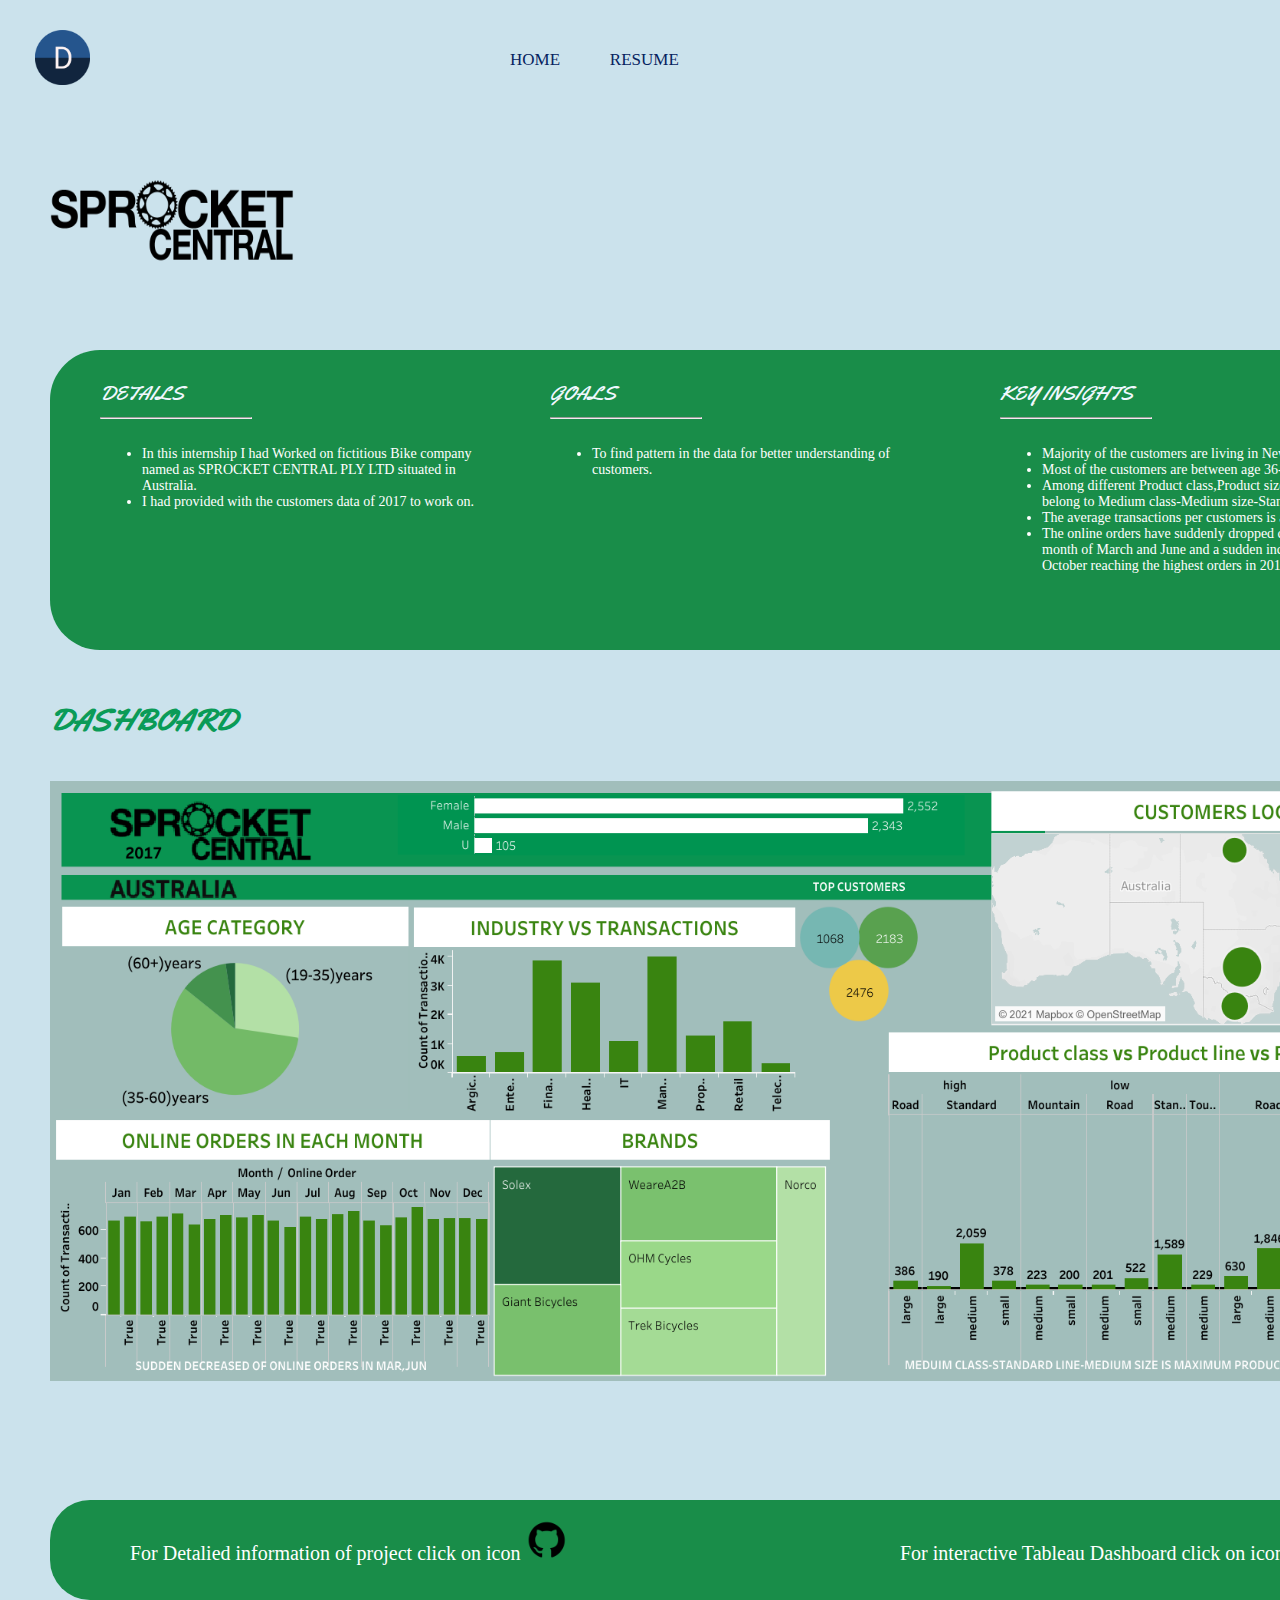
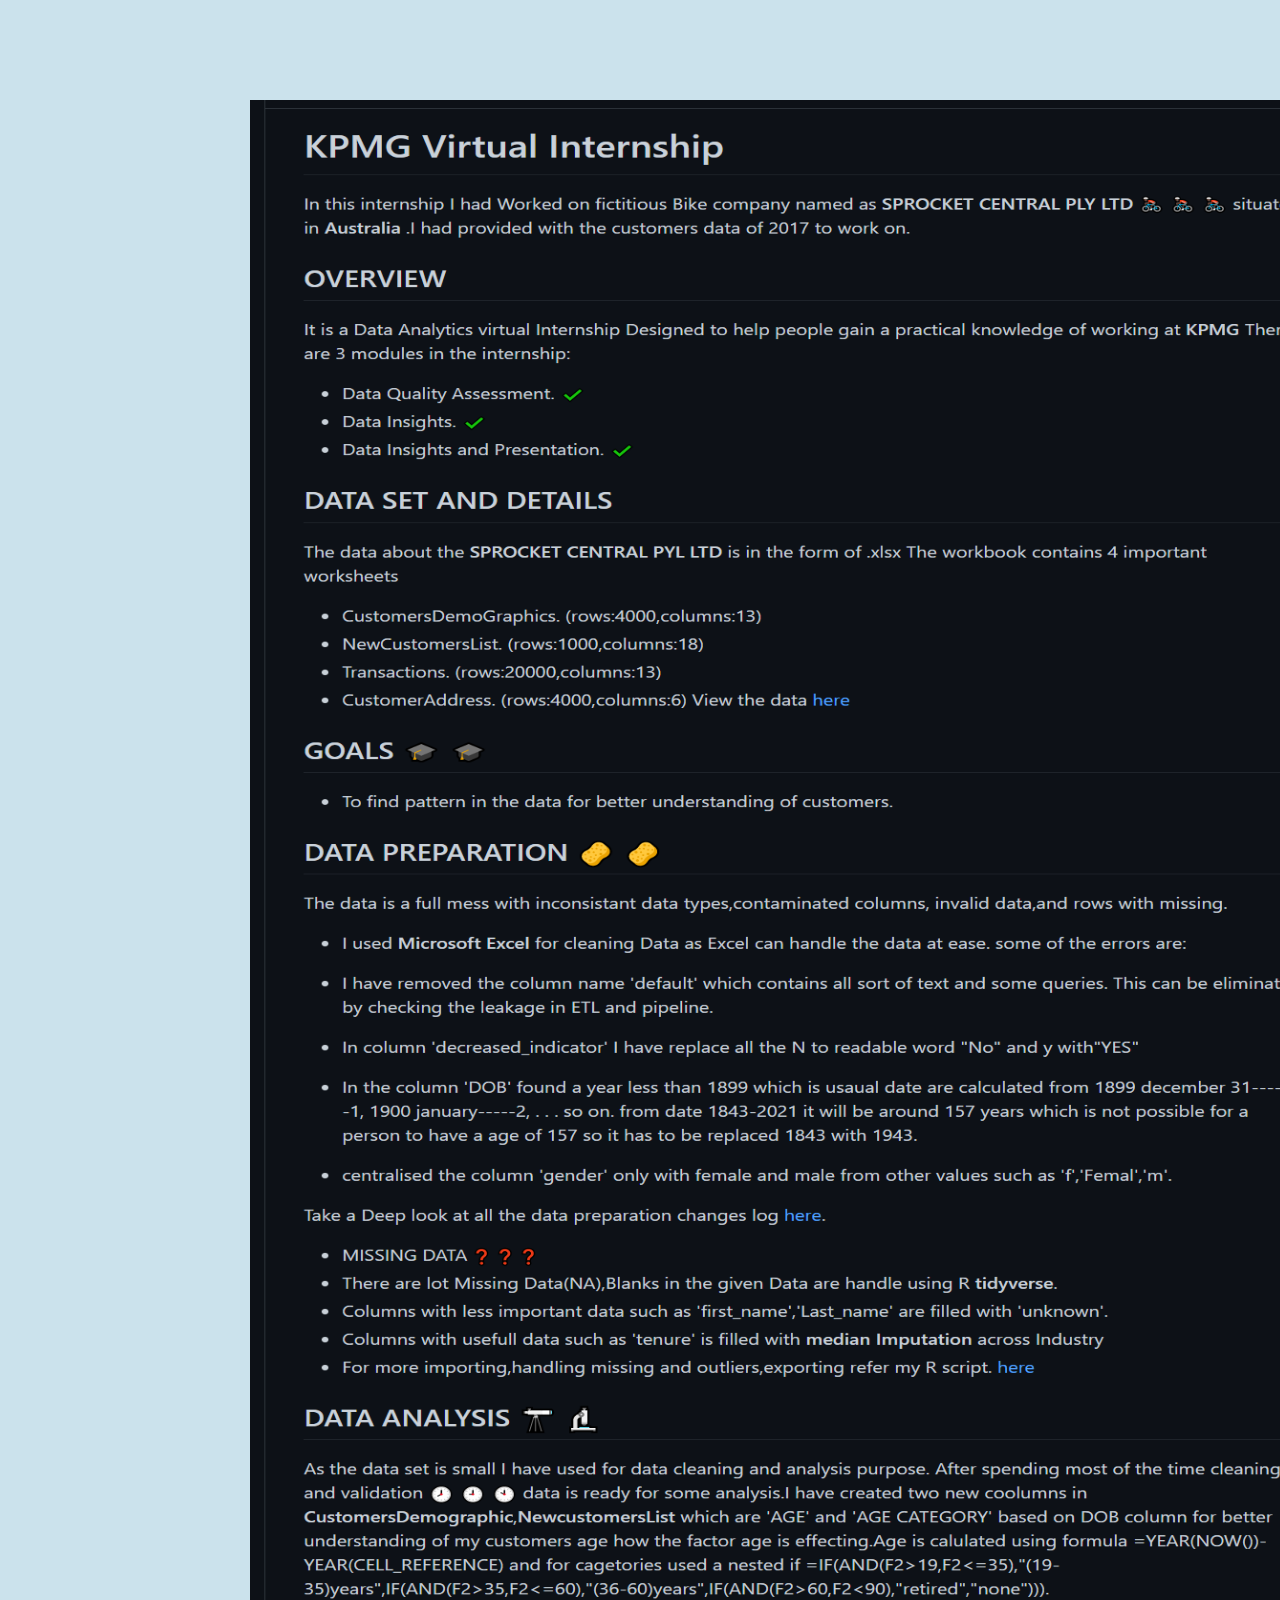
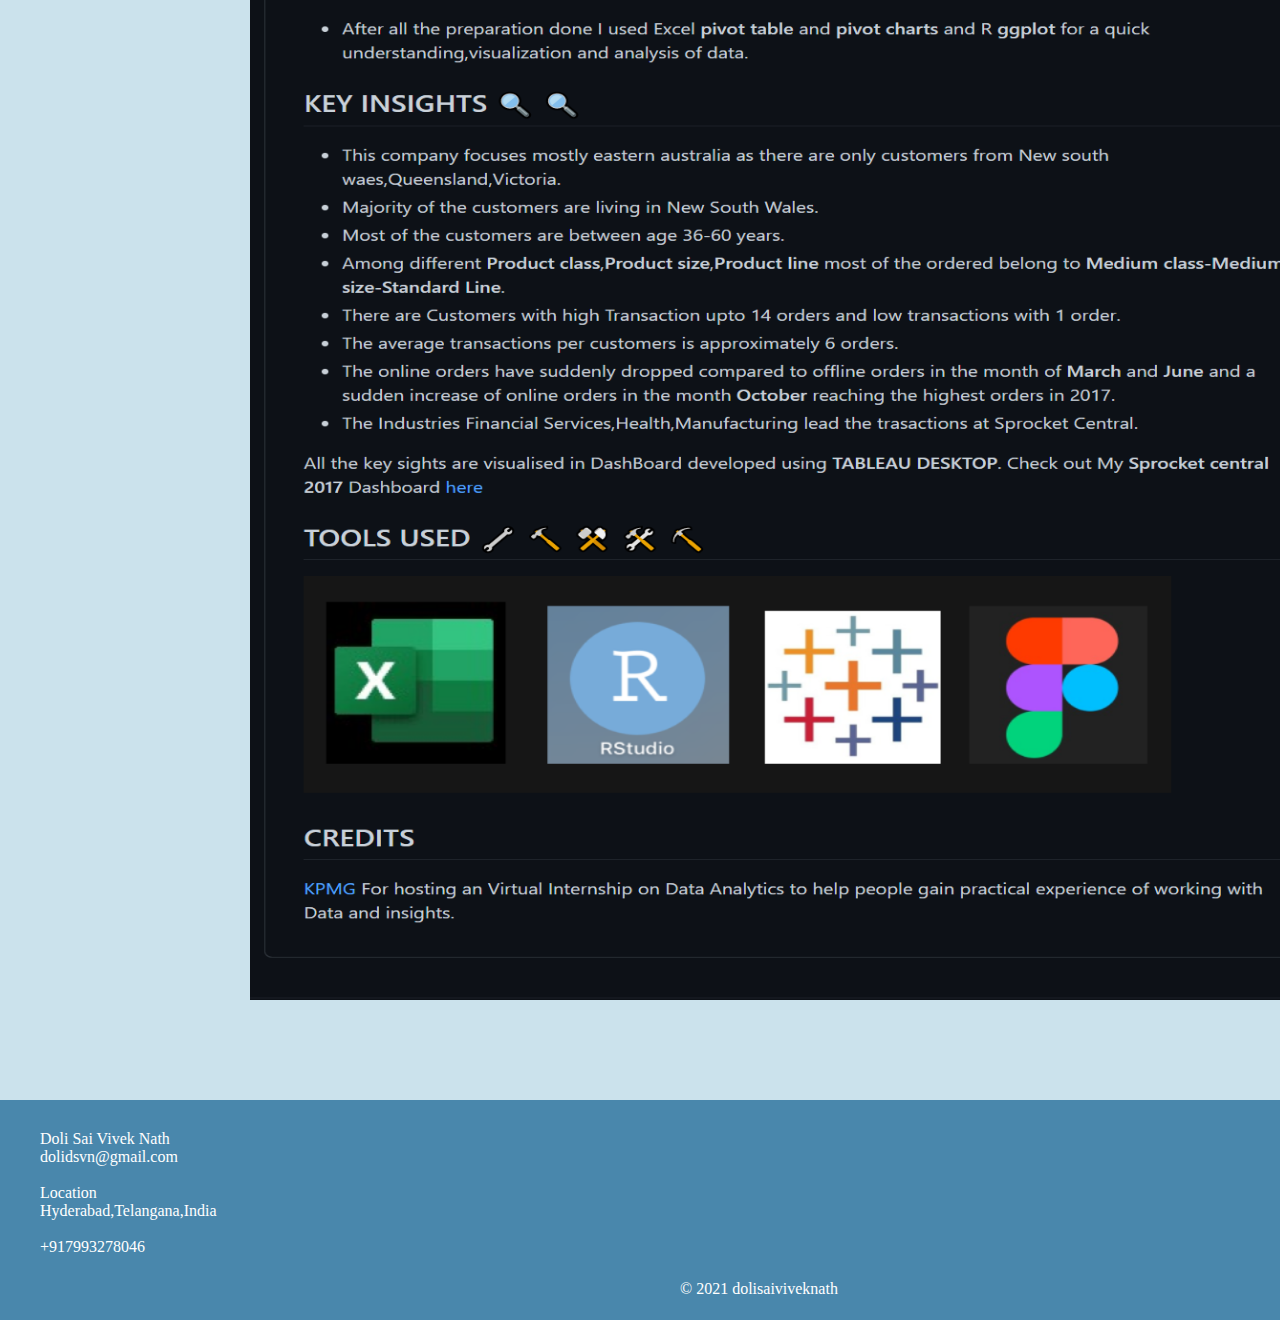
==== kpmg.html @ 5ae4f447 "First update" ====
<html>
    <head>
        <link rel="stylesheet" href="css/kpmg.css">
        <link rel="icon" href="favi.ico">
        <link rel="preconnect" href="https://fonts.googleapis.com">
        <link rel="preconnect" href="https://fonts.gstatic.com" crossorigin>
        <link href="https://fonts.googleapis.com/css2?family=Yellowtail&display=swap" rel="stylesheet">

    </head>
    <body>
        <DIV class="header" id="home">
            <div class="title">
                <img src="images/icon.png">
            </div>
            <div class="navigation">
                <nav>
                    <a href="index.html">HOME</a>&nbsp&nbsp&nbsp&nbsp&nbsp&nbsp
                    <a href="resume (2).pdf" download>RESUME</a>    
                </nav>
            </div>
        </DIV>
        <div class="sp">
            <img src="images/sprocket_central_logo.png">
        </div>
        <div class="kpmghd"></div>
        <div class="hd">
            <div class="details">
                DETAILS<br>
                <hr>
            </div>
            <div class=" detailscontent">
                <ul>
                <li>In this internship I had Worked on fictitious Bike company named as SPROCKET CENTRAL PLY LTD situated in Australia.</li>
                <li>I had provided with the customers data of 2017 to work on.</li>
            </ul>
            </div>
            <div class="goals">
                GOALS<br>
                <hr>
            </div>
            <div class=" goalscontent">
                <ul>
                    <li>To find pattern in the data for better understanding of customers.</li>
            </ul>
            </div>
            <div class="insights">
                KEY INSIGHTS<br>
                <hr>
            </div>
            <div class=" insightscontent">
                <ul>
                    <li>Majority of the customers are living in New South Wales.</li>
                    <li>Most of the customers are between age 36-60 years.</li>
                    <li>Among different Product class,Product size,Product line most of the ordered belong to Medium class-Medium size-Standard Line.</li>
                    <li>The average transactions per customers is approximately 6 orders.</li>
                    <li>The online orders have suddenly dropped compared to offline orders in the month of March and June and a sudden increase of online orders in the month October reaching the highest orders in 2017.</li>
                </ul>

            </div>
        </div>
        <div class="dash">
                <h4>DASHBOARD</h4>
                <img src="images/Dashboard 1.png">
            </div>
        <div class="de">
                <div class="info">
                    For Detalied information of project click on icon
                    <a href="https://github.com/dolidsvn/KPMG-Virtual-Internship"><img src="images/github.png"></a><br>
                </div>
                 <div class="tab">
                    For interactive  Tableau Dashboard click on icon
                    <a href="https://public.tableau.com/app/profile/doli.sai.vivek.nath/viz/SprocketCentral2017/Dashboard1"><img src="images/tableau.jpg"></a><br>
                </div>
            </div>
        </div>
        <div class="cont">
            <img src="images/con1.png">
            
        </div>
        <div class="contact" id="contactid">
            <div class="mail">
                Doli Sai Vivek Nath<br>dolidsvn@gmail.com<br><br>Location<br>Hyderabad,Telangana,India<br><br>+917993278046
            </div>
            <div class="cp">
                ©&nbsp2021&nbspdolisaiviveknath
            </div>
            <div class="Lnk"><a href="https://www.linkedin.com/in/doli-sai-vivek-nath-4615581a7/"><img src="images/linkedin-app.png"></a></div>
                <div class="git"><a href="https://github.com/dolidsvn"><img src="images/github.png"></a></div>

        </div>
    </body>
</html>
---- css/kpmg.css ----
html
{
    scroll-behavior: smooth;
}
body
{
    background-color:#cbe2ec;
    font-family: 'Architects Daughter', cursive;;
}
.header
{
  width:1510;
  height:100;
  top: 0px;
  left:0px;
}
.title img
{
    position: absolute;
    top:30px;
    left:35px;
    width:55px;
    height:55px;
}
.navigation
{
    position: absolute;
    top:50px;
    left:500px;
    font-size: 17px;
    color: rgb(221, 231, 231);
}
.navigation a
{
    padding:10px;
    color:#06235f;
    text-decoration:none;
    border-radius:5px;

}
.navigation a:hover
{
    color:rgb(255, 255, 255) ;
    background-color:#4DA8DA;
}
.sp
{
  position: absolute;
  top:180px;
  left:50px;
}
.sp img
{
  height:100px;
  width:250px;
}
.hd
{
    position: absolute;
    width:1440px;
    height:300px;
    top:350px;
    left:50px;
    background-color:rgb(25, 141, 73);
    border-radius:50px;
}
.details
{
  position: absolute;
  top:30px;
  left:50px;
  font-size: 20px;
  color:aliceblue;
  font-family: 'Yellowtail', cursive;
}
.details hr
{
  width:150px;
}
.detailscontent
{
  position:absolute;
  left:50px;
  top:80px;
  height:200px;
  width:400px;
  font-size: 14px;
  color: #ffffff;
  padding: 2px;
}
.goals
{
  position: absolute;
  top:30px;
  left:500px;
  font-size: 20px;
  color:aliceblue;
  font-family: 'Yellowtail', cursive;
}
.goals hr
{
  width:150px;
}
.goalscontent
{
  position:absolute;
  left:500px;
  top:80px;
  height:200px;
  width:400px;
  font-size: 14px;
  color: #ffffff;
  padding: 2px;
}
.insights
{
  position: absolute;
  top:30px;
  left:950px;
  font-size: 20px;
  color:aliceblue;
  font-family: 'Yellowtail', cursive;
}
.insights hr
{
  width:150px;
}
.insightscontent
{
  position:absolute;
  left:950px;
  top:80px;
  height:200px;
  width:480px;
  font-size: 14px;
  color: #ffffff;
  padding: 2px;
}
.dash
{
    position:absolute;
    left:50px;
    top:660px;
    font-size:30px;
    color: #0a9b57;
    font-family: 'Yellowtail', cursive;

}
.dash img
{
    width:1440px;
    height:600px;
}
.info
{
    position: absolute;
    top: 20px;
    left:80px;
    color:white;
    font-size: 20px;
}
.info img
{
  width:40px;
  height:40px;
}
.info a
{
  text-decoration: none;
  padding:2px;
}
.tab
{
    position: absolute;
    top:20px;
    left:850px;
    color:white;
    font-size: 20px;
}
.tab img
{
  width:40px;
  height:40px;
}
.tab a
{
  text-decoration: none;
  padding:2px;
}
.de
{
    position: absolute;
    width:1440px;
    height:100px;
    top:1500px;
    left:50px;
    background-color: rgb(25, 141, 73);
    border-radius:40px;
}
.contact
{
    position:absolute;
    top:4300px;
    left:0px;
    width:1518;
    height:220;
    background-color:rgb(73, 135, 172);

}
.lnk img
  {
    position: absolute;
    top:50px;
    left:1340px;
    width:40px;
    height:40px;
  }
  .lnk a
  {
    text-decoration: none;
    padding:2px;
  }
  .git img
  {
    position: absolute;
    top:50px;
    left:1400px;
    width:40px;
    height:40px;
  }
  .git a
  {
    text-decoration: none;
    padding:2px;
  }
  .mail
  {
    position: absolute;
    top:30px;
    left:40px;
    color: white;
  }
  .cp
  {
    position: absolute;
    top:180px;
    left:680px;
    color: white;
  }
  .cont
  {
    position:absolute;
    top:1700px;
    left:250px;
  }
  .cont img
  {
    height:2500px;
    width: 1100px;
  }
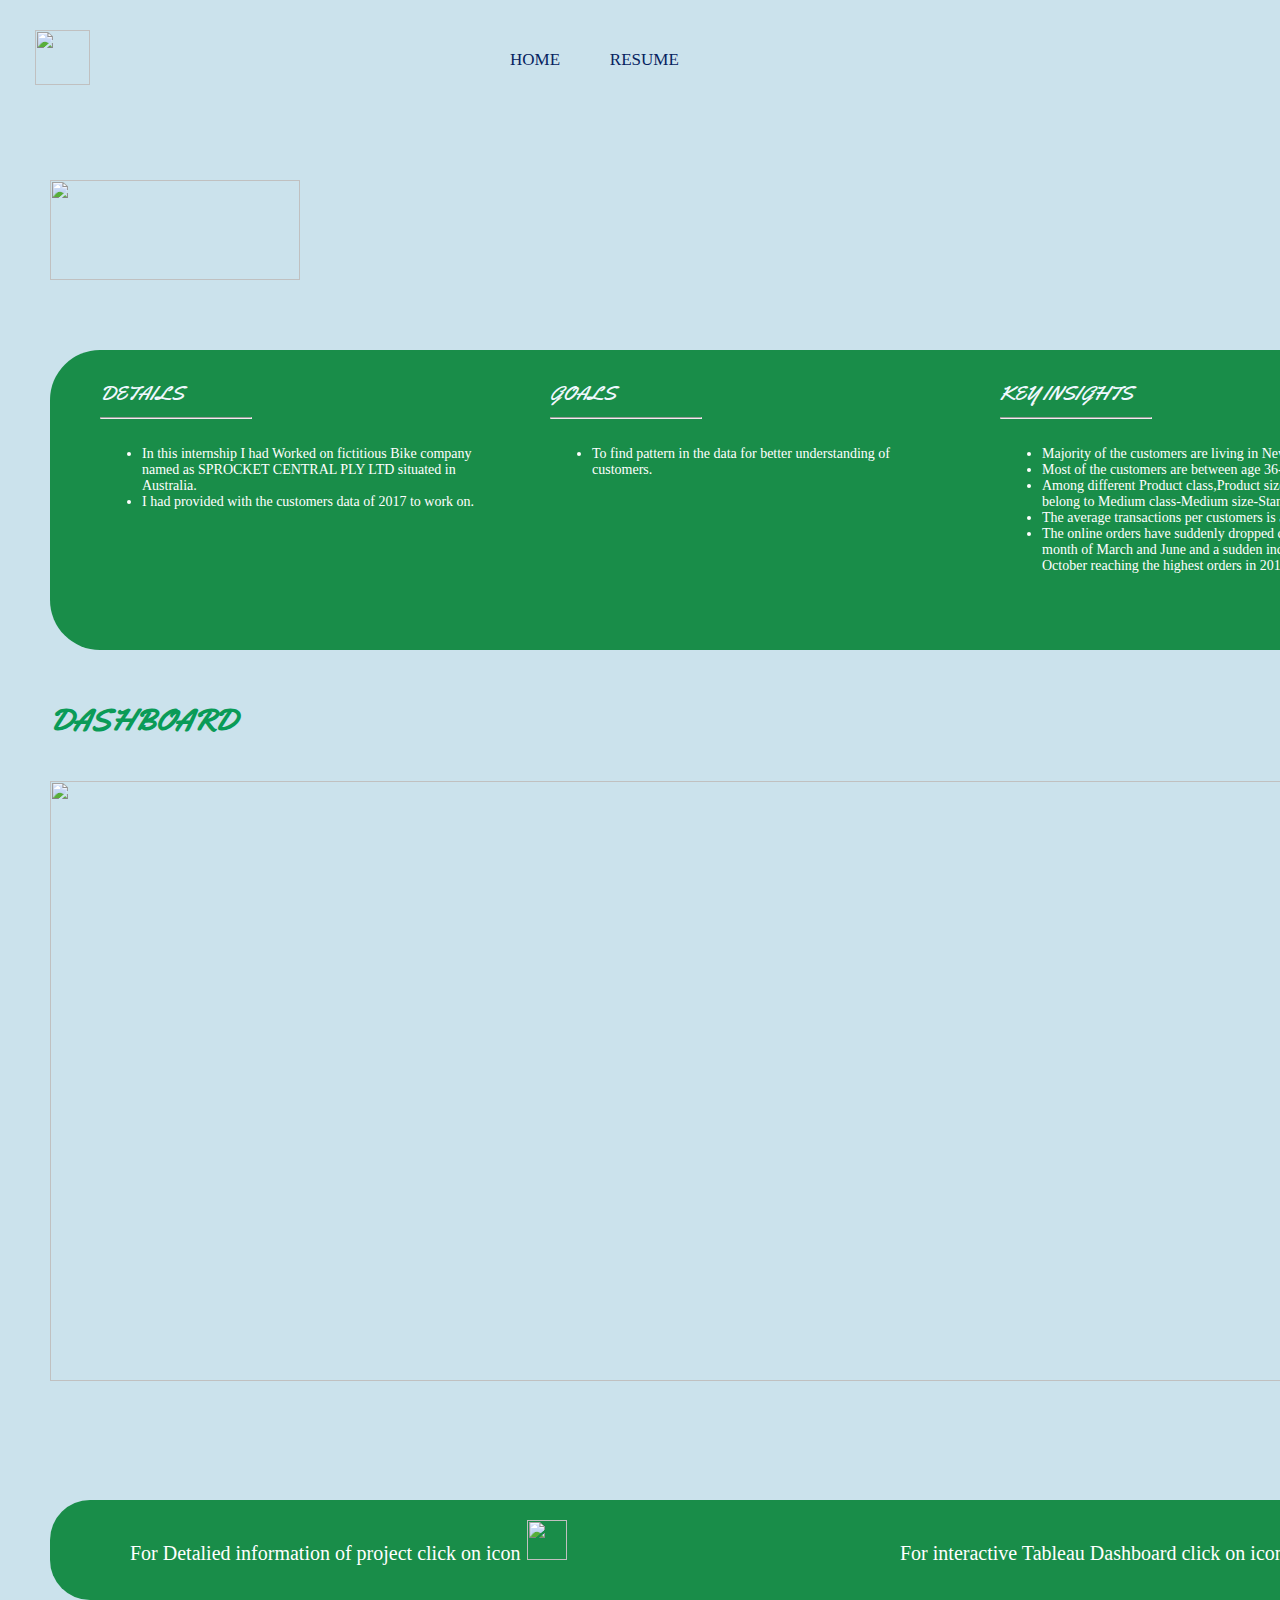
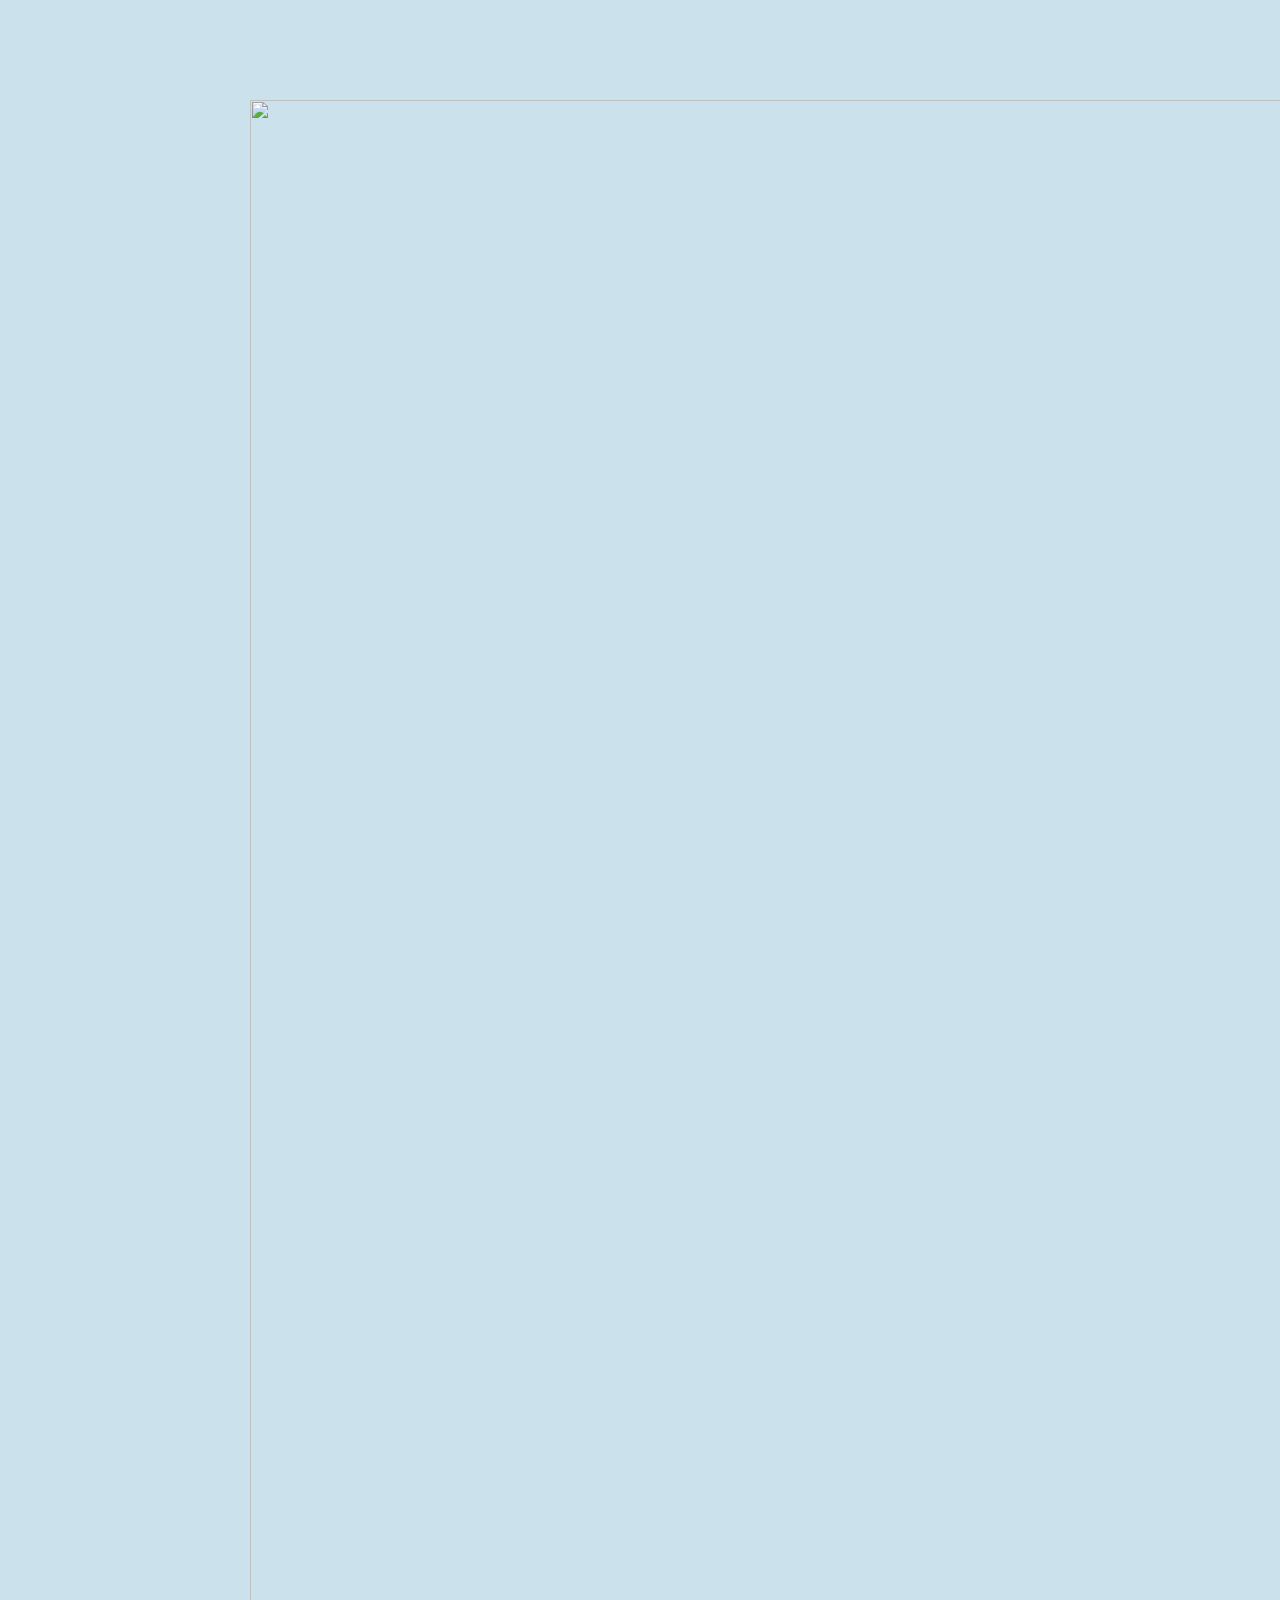
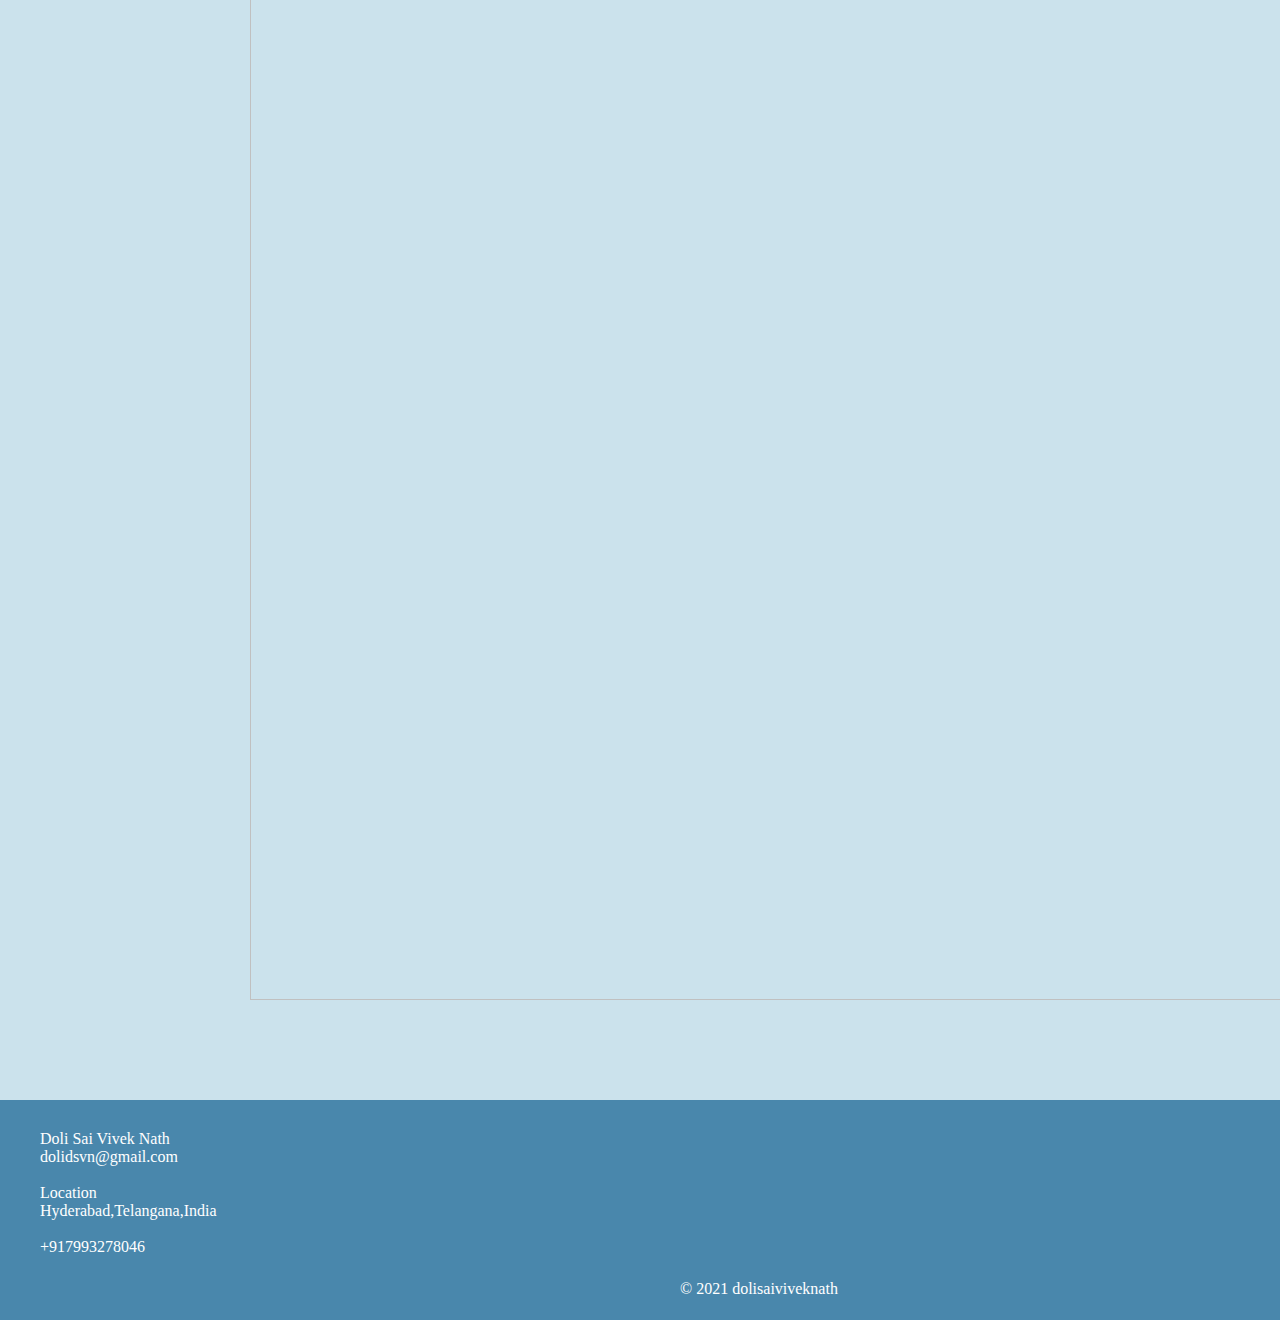
==== commit 37ae2f51: "update" ====
--- a/kpmg.html
+++ b/kpmg.html
@@ -1,6 +1,6 @@
 <html>
     <head>
-        <link rel="stylesheet" href="css/kpmg.css">
+        <link rel="stylesheet" href="kpmg.css">
         <link rel="icon" href="favi.ico">
         <link rel="preconnect" href="https://fonts.googleapis.com">
         <link rel="preconnect" href="https://fonts.gstatic.com" crossorigin>
@@ -10,7 +10,7 @@
     <body>
         <DIV class="header" id="home">
             <div class="title">
-                <img src="images/icon.png">
+                <img src="icon.png">
             </div>
             <div class="navigation">
                 <nav>
@@ -20,7 +20,7 @@
             </div>
         </DIV>
         <div class="sp">
-            <img src="images/sprocket_central_logo.png">
+            <img src="sprocket_central_logo.png">
         </div>
         <div class="kpmghd"></div>
         <div class="hd">
@@ -60,21 +60,21 @@
         </div>
         <div class="dash">
                 <h4>DASHBOARD</h4>
-                <img src="images/Dashboard 1.png">
+                <img src="Dashboard 1.png">
             </div>
         <div class="de">
                 <div class="info">
                     For Detalied information of project click on icon
-                    <a href="https://github.com/dolidsvn/KPMG-Virtual-Internship"><img src="images/github.png"></a><br>
+                    <a href="https://github.com/dolidsvn/KPMG-Virtual-Internship"><img src="github.png"></a><br>
                 </div>
                  <div class="tab">
                     For interactive  Tableau Dashboard click on icon
-                    <a href="https://public.tableau.com/app/profile/doli.sai.vivek.nath/viz/SprocketCentral2017/Dashboard1"><img src="images/tableau.jpg"></a><br>
+                    <a href="https://public.tableau.com/app/profile/doli.sai.vivek.nath/viz/SprocketCentral2017/Dashboard1"><img src="tableau.jpg"></a><br>
                 </div>
             </div>
         </div>
         <div class="cont">
-            <img src="images/con1.png">
+            <img src="con1.png">
             
         </div>
         <div class="contact" id="contactid">
@@ -84,8 +84,8 @@
             <div class="cp">
                 ©&nbsp2021&nbspdolisaiviveknath
             </div>
-            <div class="Lnk"><a href="https://www.linkedin.com/in/doli-sai-vivek-nath-4615581a7/"><img src="images/linkedin-app.png"></a></div>
-                <div class="git"><a href="https://github.com/dolidsvn"><img src="images/github.png"></a></div>
+            <div class="Lnk"><a href="https://www.linkedin.com/in/doli-sai-vivek-nath-4615581a7/"><img src="linkedin-app.png"></a></div>
+                <div class="git"><a href="https://github.com/dolidsvn"><img src="github.png"></a></div>
 
         </div>
     </body>
--- a/kpmg.css
+++ b/kpmg.css
@@ -0,0 +1,260 @@
+html
+{
+    scroll-behavior: smooth;
+}
+body
+{
+    background-color:#cbe2ec;
+    font-family: 'Architects Daughter', cursive;;
+}
+.header
+{
+  width:1510;
+  height:100;
+  top: 0px;
+  left:0px;
+}
+.title img
+{
+    position: absolute;
+    top:30px;
+    left:35px;
+    width:55px;
+    height:55px;
+}
+.navigation
+{
+    position: absolute;
+    top:50px;
+    left:500px;
+    font-size: 17px;
+    color: rgb(221, 231, 231);
+}
+.navigation a
+{
+    padding:10px;
+    color:#06235f;
+    text-decoration:none;
+    border-radius:5px;
+
+}
+.navigation a:hover
+{
+    color:rgb(255, 255, 255) ;
+    background-color:#4DA8DA;
+}
+.sp
+{
+  position: absolute;
+  top:180px;
+  left:50px;
+}
+.sp img
+{
+  height:100px;
+  width:250px;
+}
+.hd
+{
+    position: absolute;
+    width:1440px;
+    height:300px;
+    top:350px;
+    left:50px;
+    background-color:rgb(25, 141, 73);
+    border-radius:50px;
+}
+.details
+{
+  position: absolute;
+  top:30px;
+  left:50px;
+  font-size: 20px;
+  color:aliceblue;
+  font-family: 'Yellowtail', cursive;
+}
+.details hr
+{
+  width:150px;
+}
+.detailscontent
+{
+  position:absolute;
+  left:50px;
+  top:80px;
+  height:200px;
+  width:400px;
+  font-size: 14px;
+  color: #ffffff;
+  padding: 2px;
+}
+.goals
+{
+  position: absolute;
+  top:30px;
+  left:500px;
+  font-size: 20px;
+  color:aliceblue;
+  font-family: 'Yellowtail', cursive;
+}
+.goals hr
+{
+  width:150px;
+}
+.goalscontent
+{
+  position:absolute;
+  left:500px;
+  top:80px;
+  height:200px;
+  width:400px;
+  font-size: 14px;
+  color: #ffffff;
+  padding: 2px;
+}
+.insights
+{
+  position: absolute;
+  top:30px;
+  left:950px;
+  font-size: 20px;
+  color:aliceblue;
+  font-family: 'Yellowtail', cursive;
+}
+.insights hr
+{
+  width:150px;
+}
+.insightscontent
+{
+  position:absolute;
+  left:950px;
+  top:80px;
+  height:200px;
+  width:480px;
+  font-size: 14px;
+  color: #ffffff;
+  padding: 2px;
+}
+.dash
+{
+    position:absolute;
+    left:50px;
+    top:660px;
+    font-size:30px;
+    color: #0a9b57;
+    font-family: 'Yellowtail', cursive;
+
+}
+.dash img
+{
+    width:1440px;
+    height:600px;
+}
+.info
+{
+    position: absolute;
+    top: 20px;
+    left:80px;
+    color:white;
+    font-size: 20px;
+}
+.info img
+{
+  width:40px;
+  height:40px;
+}
+.info a
+{
+  text-decoration: none;
+  padding:2px;
+}
+.tab
+{
+    position: absolute;
+    top:20px;
+    left:850px;
+    color:white;
+    font-size: 20px;
+}
+.tab img
+{
+  width:40px;
+  height:40px;
+}
+.tab a
+{
+  text-decoration: none;
+  padding:2px;
+}
+.de
+{
+    position: absolute;
+    width:1440px;
+    height:100px;
+    top:1500px;
+    left:50px;
+    background-color: rgb(25, 141, 73);
+    border-radius:40px;
+}
+.contact
+{
+    position:absolute;
+    top:4300px;
+    left:0px;
+    width:1518;
+    height:220;
+    background-color:rgb(73, 135, 172);
+
+}
+.lnk img
+  {
+    position: absolute;
+    top:50px;
+    left:1340px;
+    width:40px;
+    height:40px;
+  }
+  .lnk a
+  {
+    text-decoration: none;
+    padding:2px;
+  }
+  .git img
+  {
+    position: absolute;
+    top:50px;
+    left:1400px;
+    width:40px;
+    height:40px;
+  }
+  .git a
+  {
+    text-decoration: none;
+    padding:2px;
+  }
+  .mail
+  {
+    position: absolute;
+    top:30px;
+    left:40px;
+    color: white;
+  }
+  .cp
+  {
+    position: absolute;
+    top:180px;
+    left:680px;
+    color: white;
+  }
+  .cont
+  {
+    position:absolute;
+    top:1700px;
+    left:250px;
+  }
+  .cont img
+  {
+    height:2500px;
+    width: 1100px;
+  }